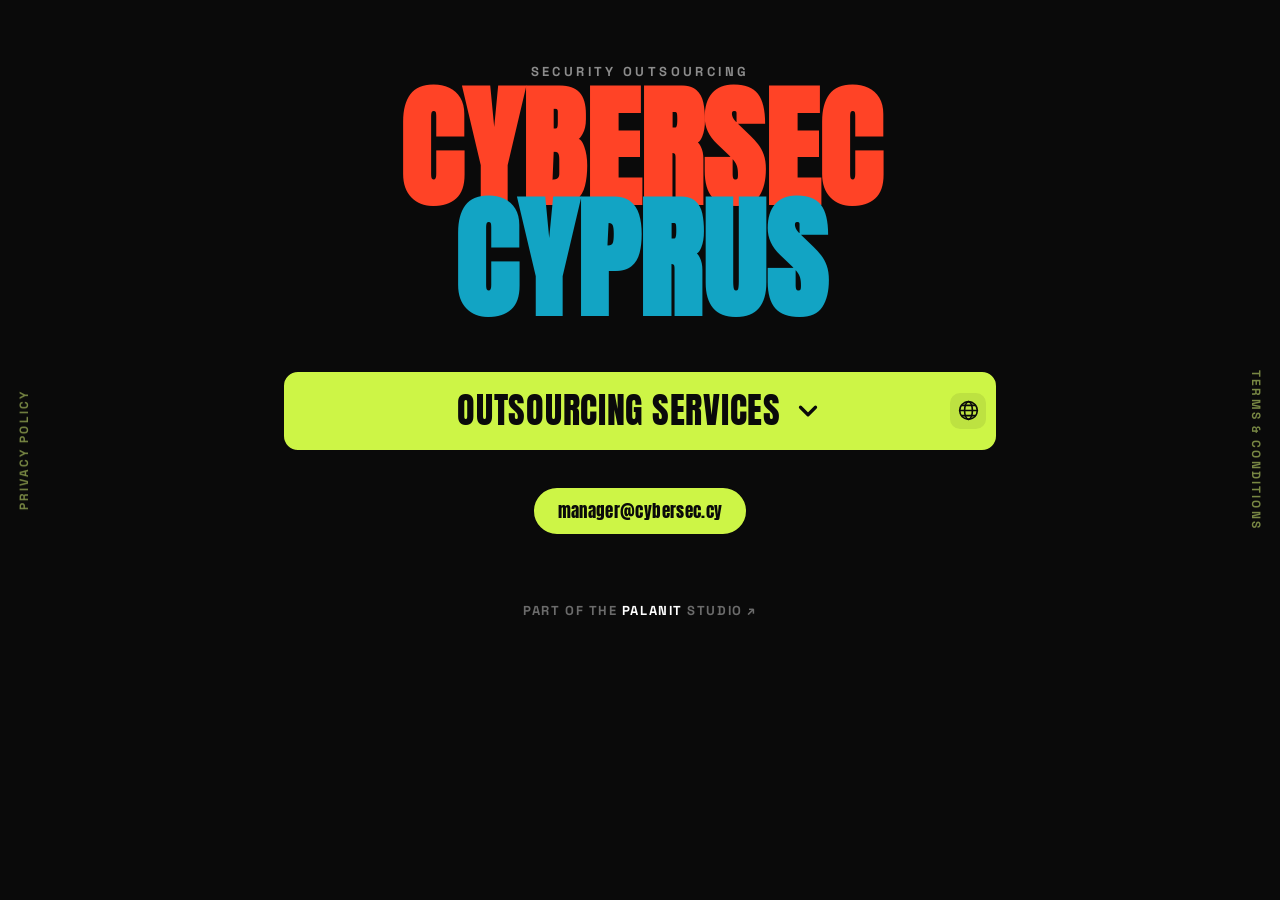
==== index.html @ 469c0632 "CYBERSEC CYPRUS — initial site EN default + 6-language switcher (EN/EL/RU/UK/KK/DE), services & Cypr" ====
<!DOCTYPE html>
<html lang="en">
<head>
  <meta charset="UTF-8" />
  <meta name="viewport" content="width=device-width, initial-scale=1.0" />
  <title>CYBERSEC CYPRUS — Security &amp; IT Outsourcing</title>
  <meta name="description" content="CYBERSEC CYPRUS — security and IT outsourcing for small and medium businesses in Cyprus: MDM (Jamf), Google Workspace, EDR, SIEM Wazuh, perimeter and web audits, security policies, phishing simulations and training." />

  <link rel="canonical" href="https://cybersec.cy/" />
  <meta name="robots" content="index, follow, max-image-preview:large, max-snippet:-1, max-video-preview:-1" />
  <meta name="author" content="CYBERSEC CYPRUS" />

  <!-- Open Graph -->
  <meta property="og:site_name" content="CYBERSEC CYPRUS" />
  <meta property="og:title" content="CYBERSEC CYPRUS — Security &amp; IT Outsourcing" />
  <meta property="og:description" content="Security and IT outsourcing for small and medium businesses in Cyprus. Implementation, audits, policies, training." />
  <meta property="og:type" content="website" />
  <meta property="og:url" content="https://cybersec.cy/" />
  <meta property="og:locale" content="en" />

  <!-- Icons -->
  <link rel="icon" href="/favicon.svg" type="image/svg+xml" />
  <link rel="apple-touch-icon" href="/favicon.svg" />
  <meta name="theme-color" content="#0a0a0a" />

  <link rel="preconnect" href="https://fonts.googleapis.com" />
  <link rel="preconnect" href="https://fonts.gstatic.com" crossorigin />
  <link href="https://fonts.googleapis.com/css2?family=Anton&family=Space+Grotesk:wght@400;500;700&display=swap" rel="stylesheet" />
  <link rel="stylesheet" href="styles.css" />

  <!-- Structured data -->
  <script type="application/ld+json">
  {
    "@context": "https://schema.org",
    "@type": "ProfessionalService",
    "name": "CYBERSEC CYPRUS",
    "url": "https://cybersec.cy/",
    "image": "https://cybersec.cy/favicon.svg",
    "description": "Security and IT outsourcing for small and medium businesses in Cyprus.",
    "areaServed": "CY",
    "email": "manager@cybersec.cy",
    "priceRange": "€€"
  }
  </script>
</head>

<body class="home">

  <!-- side links -->
  <a class="side side--left" href="/privacy.html" data-i18n="privacy">Privacy Policy</a>
  <a class="side side--right" href="/terms.html" data-i18n="terms">Terms &amp; Conditions</a>

  <main class="stage">

    <!-- title -->
    <p class="eyebrow" data-i18n="eyebrow">SECURITY OUTSOURCING</p>
    <h1 class="title">
      <span class="title__pop">CYBERSEC</span>
      <span class="title__sea">CYPRUS</span>
    </h1>

    <!-- services dropdown -->
    <section class="services" aria-label="Outsourcing services">
      <div class="field-wrap">
        <button class="field" id="fieldToggle" aria-expanded="false" aria-controls="servicesPanel">
          <span class="field__label" data-i18n="fieldLabel">Outsourcing services</span>
          <svg class="field__chev" width="30" height="30" viewBox="0 0 24 24" fill="none" stroke="currentColor" stroke-width="2.6" stroke-linecap="round" stroke-linejoin="round"><path d="M6 9l6 6 6-6"/></svg>
        </button>

        <!-- language switcher -->
        <div class="lang" id="lang">
          <button class="lang__btn" id="langBtn" type="button" aria-haspopup="true" aria-expanded="false" aria-label="Change language">
            <svg viewBox="0 0 24 24" fill="none" stroke="currentColor" stroke-width="1.7" stroke-linecap="round" stroke-linejoin="round">
              <circle cx="12" cy="12" r="9.2"/>
              <ellipse cx="12" cy="12" rx="4.1" ry="9.2"/>
              <line x1="2.8" y1="12" x2="21.2" y2="12"/>
              <line x1="4.6" y1="6.7" x2="19.4" y2="6.7"/>
              <line x1="4.6" y1="17.3" x2="19.4" y2="17.3"/>
            </svg>
          </button>
          <ul class="lang__menu" id="langMenu" role="menu" aria-label="Language">
            <li role="none"><button role="menuitemradio" type="button" data-lang="en" aria-checked="true">English</button></li>
            <li role="none"><button role="menuitemradio" type="button" data-lang="el" aria-checked="false">Ελληνικά</button></li>
            <li role="none"><button role="menuitemradio" type="button" data-lang="ru" aria-checked="false">Русский</button></li>
            <li role="none"><button role="menuitemradio" type="button" data-lang="uk" aria-checked="false">Українська</button></li>
            <li role="none"><button role="menuitemradio" type="button" data-lang="kk" aria-checked="false">Қазақша</button></li>
            <li role="none"><button role="menuitemradio" type="button" data-lang="de" aria-checked="false">Deutsch</button></li>
          </ul>
        </div>
      </div>

      <div class="panel" id="servicesPanel">
        <div class="panel__inner">
          <ul class="list" id="serviceList"><!-- items injected by script.js --></ul>
          <p class="disclaimer" data-i18n="disclaimer">Prices are indicative and depend on the scope of work, the number of devices and the state of your infrastructure. A precise quote will be prepared after a consultation with our manager.</p>
        </div>
      </div>
    </section>

    <!-- email CTA -->
    <a class="email" href="mailto:manager@cybersec.cy">manager@cybersec.cy</a>

    <!-- footer -->
    <footer class="foot">
      <a id="footLink" href="https://palanit.com" target="_blank" rel="noopener">Part of the <strong>PALANIT</strong> studio ↗</a>
    </footer>

  </main>

  <script src="i18n.js"></script>
  <script src="script.js"></script>
</body>
</html>
---- styles.css ----
/* ===================================================================
   CYBERSEC CYPRUS — security outsourcing
   Static site · no build step · plain CSS
   Shares the PALANIT design language (Anton + Space Grotesk, pop/lime).
   =================================================================== */

:root {
  --ink:   #0a0a0a;
  --paper: #ffffff;
  --lime:  #cdf546;   /* the green field */
  --pop:   #ff4326;   /* CYBERSEC orange */
  --sea:   #12a4c4;   /* Mediterranean blue */
  --muted: #6b6b6b;
}

* { margin: 0; padding: 0; box-sizing: border-box; }

html { scroll-behavior: smooth; }

body {
  font-family: "Space Grotesk", system-ui, sans-serif;
  background: var(--paper);
  color: var(--ink);
  -webkit-font-smoothing: antialiased;
  min-height: 100dvh;
  overflow-x: hidden;
}

::selection { background: var(--lime); color: var(--ink); }
a { color: inherit; text-decoration: none; }

/* ---------- HOME: DARK BACKGROUND ---------- */
body.home { background: var(--ink); color: var(--paper); }

.home .eyebrow { color: #8c8c8c; }

/* lime pills read fine on black; lift them with a light drop-shadow */
.home .field:hover,
.home .email:hover { box-shadow: 6px 6px 0 rgba(255,255,255,.16); }

/* services list flipped to light-on-dark */
.home .svc { border-top-color: rgba(255,255,255,.14); }
.home .svc__head { color: var(--paper); }
.home .svc__num { color: rgba(255,255,255,.42); }
.home .svc__desc { color: #cfcfcf; }
.home .svc__price { color: var(--paper); }
.home .disclaimer { color: #9a9a9a; border-top-color: rgba(255,255,255,.14); }

/* side links + footer accents that were dark */
.home .side:hover { color: var(--paper); }
.home .foot a strong { color: var(--paper); }
.home .foot a:hover,
.home .foot a:hover strong { color: var(--pop); }

/* ---------- SIDE LINKS (faint, vertical) ---------- */
.side {
  position: fixed; top: 50%; z-index: 20;
  writing-mode: vertical-rl;
  font-size: 12px; font-weight: 700; text-transform: uppercase; letter-spacing: .18em;
  color: var(--lime);
  opacity: .55; filter: saturate(.7);
  transition: opacity .25s ease, filter .25s ease, color .25s ease;
  padding: 6px;
}
.side:hover { opacity: 1; filter: none; color: var(--ink); }
.side--left  { left: 10px;  transform: translateY(-50%) rotate(180deg); }
.side--right { right: 10px; transform: translateY(-50%); }
@media (max-width: 820px) { .side { display: none; } }

/* ---------- STAGE ---------- */
.stage {
  max-width: 760px; margin: 0 auto;
  padding: clamp(40px, 7vh, 88px) 22px 56px;
  display: flex; flex-direction: column; align-items: center;
  text-align: center;
}

/* ---------- TITLE ---------- */
.eyebrow {
  font-size: 13px; font-weight: 700; letter-spacing: .26em;
  text-transform: uppercase; color: var(--muted);
  margin-bottom: 14px;
}
.title {
  font-family: "Anton", sans-serif; text-transform: uppercase;
  line-height: .84; letter-spacing: .01em;
  display: flex; flex-direction: column;
}
.title__pop { color: var(--pop); font-size: clamp(54px, 14vw, 132px); }
.title__sea { color: var(--sea); font-size: clamp(54px, 14vw, 132px); }

/* ---------- SERVICES FIELD ---------- */
.services { width: 100%; margin-top: clamp(32px, 6vh, 60px); }

.field-wrap { position: relative; width: 100%; }

.field {
  width: 100%;
  display: flex; align-items: center; justify-content: center; gap: 12px;
  background: var(--lime); color: var(--ink);
  border: 2px solid var(--ink); border-radius: 16px;
  padding: 20px 56px; cursor: pointer;
  font-family: "Anton", sans-serif; text-transform: uppercase;
  transition: transform .2s ease, box-shadow .2s ease;
}
.field:hover { transform: translateY(-2px); box-shadow: 6px 6px 0 var(--ink); }
.field__label {
  font-size: clamp(20px, 4.6vw, 36px); letter-spacing: .02em; line-height: 1.05;
}
.field__chev {
  flex-shrink: 0;
  transition: transform .35s cubic-bezier(.22,1,.36,1);
}
.field[aria-expanded="true"] .field__chev { transform: rotate(180deg); }

/* ---------- LANGUAGE SWITCHER (globe) ---------- */
.lang { position: absolute; top: 50%; right: 12px; transform: translateY(-50%); z-index: 60; }
.lang__btn {
  display: grid; place-items: center; width: 36px; height: 36px;
  border: none; border-radius: 10px; cursor: pointer;
  background: rgba(10,10,10,.08); color: var(--ink);
  transition: background .2s ease, transform .5s cubic-bezier(.22,1,.36,1);
}
.lang__btn:hover { background: rgba(10,10,10,.18); }
.lang.open .lang__btn { transform: rotate(180deg); background: rgba(10,10,10,.18); }
.lang__btn svg { width: 23px; height: 23px; }

.lang__menu {
  position: absolute; right: 0; top: calc(100% + 10px);
  min-width: 176px; list-style: none; margin: 0; padding: 6px;
  background: #161616; border: 1.5px solid rgba(255,255,255,.14); border-radius: 14px;
  box-shadow: 0 16px 36px rgba(0,0,0,.55);
  opacity: 0; visibility: hidden; transform: translateY(-8px) scale(.97);
  transform-origin: top right;
  transition: opacity .22s ease, transform .24s cubic-bezier(.22,1,.36,1), visibility .24s;
}
.lang.open .lang__menu { opacity: 1; visibility: visible; transform: none; }
.lang__menu li { margin: 0; }
.lang__menu button {
  width: 100%; display: flex; align-items: center; gap: 10px;
  background: none; border: none; cursor: pointer;
  font-family: "Space Grotesk", sans-serif; font-size: 14px; font-weight: 600;
  color: #e8e8e8; text-align: left; padding: 9px 12px; border-radius: 9px;
  transition: background .15s ease, color .15s ease;
}
.lang__menu button:hover { background: rgba(255,255,255,.08); color: #fff; }
.lang__menu button[aria-checked="true"] { color: var(--lime); }
.lang__menu button[aria-checked="true"]::after { content: "✓"; margin-left: auto; font-weight: 700; }
@media (max-width: 420px) { .field { padding: 18px 50px; } .lang { right: 9px; } }

/* ---------- MASTER PANEL (level 1) ---------- */
.panel {
  display: grid; grid-template-rows: 0fr;
  transition: grid-template-rows .42s cubic-bezier(.22,1,.36,1);
}
.panel.open { grid-template-rows: 1fr; }
.panel__inner { overflow: hidden; }

.list { list-style: none; margin-top: 14px; }

/* ---------- SERVICE ROW (level 2) ---------- */
.svc { border-top: 1.5px solid rgba(10,10,10,.12); }
.svc:first-child { border-top: none; }

.svc__head {
  width: 100%; display: flex; align-items: center; gap: 16px;
  background: none; border: none; cursor: pointer;
  padding: 18px 6px; text-align: left;
  color: var(--ink); transition: color .2s ease;
}
.svc__head:hover { color: var(--pop); }
.svc__num {
  font-family: "Anton", sans-serif; font-size: 14px;
  color: rgba(10,10,10,.4); min-width: 26px;
}
.svc__name {
  flex: 1; font-size: clamp(15px, 2.6vw, 19px); font-weight: 700; line-height: 1.3;
}
.svc__chev {
  flex-shrink: 0; color: var(--sea);
  transition: transform .3s cubic-bezier(.22,1,.36,1);
}
.svc.open .svc__chev { transform: rotate(90deg); }
.svc.open .svc__name { color: var(--pop); }

.svc__detail {
  display: grid; grid-template-rows: 0fr;
  transition: grid-template-rows .35s cubic-bezier(.22,1,.36,1);
}
.svc.open .svc__detail { grid-template-rows: 1fr; }
.svc__detailInner { overflow: hidden; }

.svc__body {
  padding: 0 6px 22px 48px;
  display: flex; flex-wrap: wrap; align-items: baseline; gap: 10px 14px;
  text-align: left;
}
.svc__desc { color: #2a2a2a; font-weight: 500; font-size: 15px; line-height: 1.55; flex: 1 1 300px; }
.svc__bar { color: var(--lime); font-weight: 700; align-self: stretch; }
.svc__price {
  font-family: "Anton", sans-serif; color: var(--ink);
  font-size: 20px; white-space: nowrap; letter-spacing: .01em;
}

.disclaimer {
  margin-top: 18px; padding: 14px 6px 4px;
  font-size: 13px; line-height: 1.55; color: var(--muted);
  border-top: 1.5px solid rgba(10,10,10,.12); text-align: left;
}

/* ---------- EMAIL CTA ---------- */
.email {
  display: inline-block; margin-top: clamp(22px, 4vh, 34px);
  background: var(--lime); color: var(--ink);
  border: 2px solid var(--ink); border-radius: 999px;
  font-family: "Anton", sans-serif; text-transform: lowercase; letter-spacing: .02em;
  font-size: clamp(15px, 2.2vw, 17px); padding: 10px 24px;
  transition: transform .2s ease, box-shadow .2s ease, background .2s ease;
}
.email:hover { transform: translateY(-2px); box-shadow: 6px 6px 0 var(--ink); background: var(--pop); color: var(--paper); }

/* ---------- FOOTER ---------- */
.foot { margin-top: clamp(36px, 7vh, 64px); }
.foot a {
  font-size: 13px; font-weight: 700; text-transform: uppercase; letter-spacing: .12em;
  color: var(--muted); transition: color .2s ease;
}
.foot a strong { color: var(--ink); }
.foot a:hover { color: var(--pop); }
.foot a:hover strong { color: var(--pop); }

/* ---------- LEGAL / DOC PAGES ---------- */
.doc { max-width: 760px; margin: 0 auto; padding: clamp(40px, 7vh, 80px) 22px 80px; }
.doc__back {
  display: inline-block; margin-bottom: 28px;
  font-size: 13px; font-weight: 700; text-transform: uppercase; letter-spacing: .12em;
  color: var(--muted); transition: color .2s ease;
}
.doc__back:hover { color: var(--pop); }
.doc h1 {
  font-family: "Anton", sans-serif; text-transform: uppercase;
  font-size: clamp(34px, 8vw, 64px); line-height: .92; color: var(--ink);
}
.doc h1 .accent { color: var(--pop); }
.doc__meta { margin: 14px 0 36px; font-size: 13px; color: var(--muted); font-weight: 700; text-transform: uppercase; letter-spacing: .08em; }
.doc h2 {
  font-family: "Anton", sans-serif; text-transform: uppercase;
  font-size: clamp(20px, 4vw, 28px); margin: 38px 0 12px; color: var(--ink);
}
.doc p, .doc li { font-size: 16px; line-height: 1.7; color: #2a2a2a; font-weight: 400; }
.doc p { margin: 0 0 14px; }
.doc ul { margin: 0 0 14px 22px; }
.doc li { margin-bottom: 6px; }
.doc a.inline { color: var(--sea); font-weight: 700; }
.doc a.inline:hover { color: var(--pop); }
.doc__rule { border: none; border-top: 2px solid var(--ink); margin: 44px 0 24px; }
.doc__foot { font-size: 13px; color: var(--muted); }
.doc__foot a { color: var(--ink); font-weight: 700; }
.doc__foot a:hover { color: var(--pop); }

/* ---------- REDUCED MOTION ---------- */
@media (prefers-reduced-motion: reduce) {
  html { scroll-behavior: auto; }
  * { transition: none !important; }
}
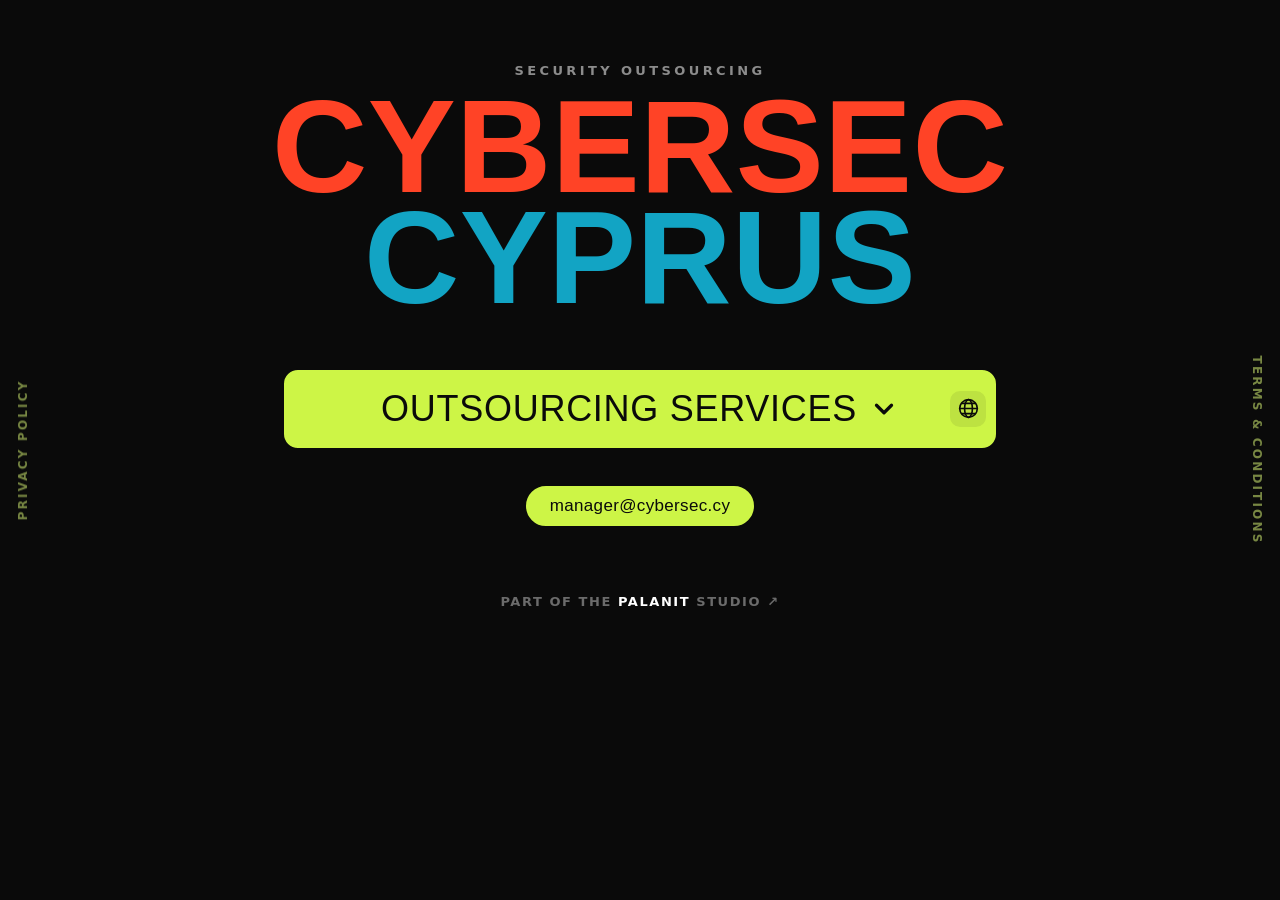
==== commit 8e76f2d7: "Add Quenya (Ancient Elvish) easter-egg + security hardening - 7th language 'Quenya' (small-font menu" ====
--- a/index.html
+++ b/index.html
@@ -3,6 +3,8 @@
 <head>
   <meta charset="UTF-8" />
   <meta name="viewport" content="width=device-width, initial-scale=1.0" />
+  <meta http-equiv="Content-Security-Policy" content="default-src 'self'; script-src 'self'; style-src 'self' 'unsafe-inline' https://fonts.googleapis.com; font-src https://fonts.gstatic.com; img-src 'self' data:; connect-src 'self'; base-uri 'self'; form-action 'self'; frame-ancestors 'none'; object-src 'none'" />
+  <meta name="referrer" content="strict-origin-when-cross-origin" />
   <title>CYBERSEC CYPRUS — Security &amp; IT Outsourcing</title>
   <meta name="description" content="CYBERSEC CYPRUS — security and IT outsourcing for small and medium businesses in Cyprus: MDM (Jamf), Google Workspace, EDR, SIEM Wazuh, perimeter and web audits, security policies, phishing simulations and training." />
 
@@ -55,7 +57,7 @@
     <!-- title -->
     <p class="eyebrow" data-i18n="eyebrow">SECURITY OUTSOURCING</p>
     <h1 class="title">
-      <span class="title__pop">CYBERSEC</span>
+      <span class="title__pop">CYBER<span class="title__sec">SEC</span></span>
       <span class="title__sea">CYPRUS</span>
     </h1>
 
@@ -85,6 +87,7 @@
             <li role="none"><button role="menuitemradio" type="button" data-lang="uk" aria-checked="false">Українська</button></li>
             <li role="none"><button role="menuitemradio" type="button" data-lang="kk" aria-checked="false">Қазақша</button></li>
             <li role="none"><button role="menuitemradio" type="button" data-lang="de" aria-checked="false">Deutsch</button></li>
+            <li role="none"><button class="lang--elv" role="menuitemradio" type="button" data-lang="elv" aria-checked="false">Quenya</button></li>
           </ul>
         </div>
       </div>
@@ -108,6 +111,7 @@
   </main>
 
   <script src="i18n.js"></script>
+  <script src="effects.js"></script>
   <script src="script.js"></script>
 </body>
 </html>
--- a/styles.css
+++ b/styles.css
@@ -69,6 +69,7 @@
 
 /* ---------- STAGE ---------- */
 .stage {
+  position: relative; z-index: 1;
   max-width: 760px; margin: 0 auto;
   padding: clamp(40px, 7vh, 88px) 22px 56px;
   display: flex; flex-direction: column; align-items: center;
@@ -88,6 +89,19 @@
 }
 .title__pop { color: var(--pop); font-size: clamp(54px, 14vw, 132px); }
 .title__sea { color: var(--sea); font-size: clamp(54px, 14vw, 132px); }
+.title__sec { color: inherit; }
+
+/* Elvish mode: "SEC" blinks like a car turn-signal (amber, smooth fade) */
+@keyframes turn-signal {
+  0%, 40%  { opacity: 1; }
+  50%, 90% { opacity: .1; }
+  100%     { opacity: 1; }
+}
+body.lang-elv .title__sec {
+  color: #ffb300;
+  text-shadow: 0 0 22px rgba(255,179,0,.85), 0 0 6px rgba(255,179,0,.95);
+  animation: turn-signal .95s cubic-bezier(.45,.05,.4,1) infinite;
+}
 
 /* ---------- SERVICES FIELD ---------- */
 .services { width: 100%; margin-top: clamp(32px, 6vh, 60px); }
@@ -146,7 +160,28 @@
 .lang__menu button:hover { background: rgba(255,255,255,.08); color: #fff; }
 .lang__menu button[aria-checked="true"] { color: var(--lime); }
 .lang__menu button[aria-checked="true"]::after { content: "✓"; margin-left: auto; font-weight: 700; }
+/* the hidden ancient tongue — small, faint, set apart */
+.lang__menu li:last-child { margin-top: 4px; border-top: 1px solid rgba(255,255,255,.08); padding-top: 2px; }
+.lang__menu button.lang--elv {
+  font-size: 11px; letter-spacing: .16em; font-style: italic; text-transform: uppercase;
+  color: #93b7c9;
+}
+.lang__menu button.lang--elv::before { content: "✦ "; font-style: normal; color: #cdf546; }
+.lang__menu button.lang--elv[aria-checked="true"] { color: var(--lime); }
 @media (max-width: 420px) { .field { padding: 18px 50px; } .lang { right: 9px; } }
+
+/* ---------- ELVISH EASTER EGG: lightning + breakable button ---------- */
+.lightning {
+  position: fixed; inset: 0; width: 100%; height: 100%;
+  pointer-events: none; z-index: 0; opacity: 0; transition: opacity .45s ease;
+}
+.lightning.on { opacity: 1; }
+
+.email-cracks {
+  position: absolute; inset: 0; width: 100%; height: 100%;
+  pointer-events: none; overflow: visible;
+}
+body.lang-elv .email { cursor: crosshair; }
 
 /* ---------- MASTER PANEL (level 1) ---------- */
 .panel {
@@ -262,4 +297,6 @@
 @media (prefers-reduced-motion: reduce) {
   html { scroll-behavior: auto; }
   * { transition: none !important; }
-}
+  .title__sec { animation: none !important; opacity: 1 !important; }
+  .lightning { display: none !important; }
+}
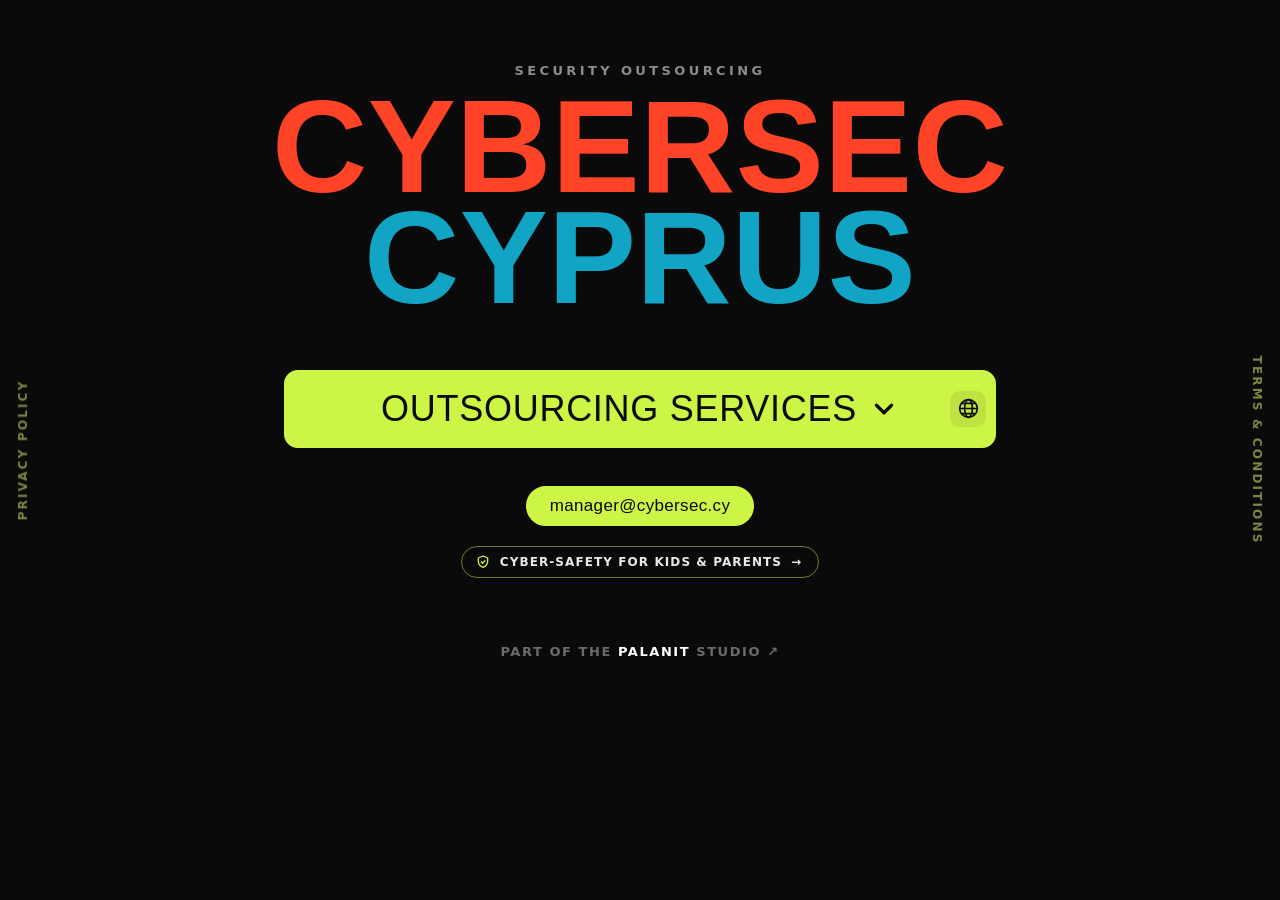
==== commit e9daa19e: "Add 'Cyber-Safe Families Cyprus' education hub (EN + EL) + thin entry button - new /academy.html: a " ====
--- a/index.html
+++ b/index.html
@@ -27,7 +27,7 @@
 
   <link rel="preconnect" href="https://fonts.googleapis.com" />
   <link rel="preconnect" href="https://fonts.gstatic.com" crossorigin />
-  <link href="https://fonts.googleapis.com/css2?family=Anton&family=Space+Grotesk:wght@400;500;700&display=swap" rel="stylesheet" />
+  <link href="https://fonts.googleapis.com/css2?family=Anton&family=Cookie&family=Space+Grotesk:wght@400;500;700&display=swap" rel="stylesheet" />
   <link rel="stylesheet" href="styles.css" />
 
   <!-- Structured data -->
@@ -103,6 +103,13 @@
     <!-- email CTA -->
     <a class="email" href="mailto:manager@cybersec.cy">manager@cybersec.cy</a>
 
+    <!-- thin secondary CTA: family cyber-safety academy -->
+    <a class="kids-btn" href="/academy.html">
+      <svg class="kids-btn__ico" viewBox="0 0 24 24" fill="none" stroke="currentColor" stroke-width="2" stroke-linecap="round" stroke-linejoin="round" aria-hidden="true"><path d="M12 3l7 3v5c0 4.5-3 7.5-7 9-4-1.5-7-4.5-7-9V6l7-3z"/><path d="M9.5 12l1.8 1.8L15 10"/></svg>
+      <span data-i18n="kidsBtn">Cyber-safety for kids &amp; parents</span>
+      <span class="kids-btn__arrow" aria-hidden="true">→</span>
+    </a>
+
     <!-- footer -->
     <footer class="foot">
       <a id="footLink" href="https://palanit.com" target="_blank" rel="noopener">Part of the <strong>PALANIT</strong> studio ↗</a>
--- a/styles.css
+++ b/styles.css
@@ -91,15 +91,29 @@
 .title__sea { color: var(--sea); font-size: clamp(54px, 14vw, 132px); }
 .title__sec { color: inherit; }
 
-/* Elvish mode: "SEC" blinks like a car turn-signal (amber, smooth fade) */
+/* Elvish mode: "SEC" blinks like a car turn-signal (amber, smooth).
+   Blink via COLOR + TEXT-SHADOW alpha, NOT element opacity — animating opacity
+   promotes the glyph to its own GPU layer and rasterises it to a texture that
+   resamples blurry on high-DPR phones. Paint-only animation stays crisp.
+   (Do NOT add translateZ / will-change / backface-visibility here — they force
+   the same texture layer and reintroduce the blur.) Glow blur tightens on mobile. */
 @keyframes turn-signal {
-  0%, 40%  { opacity: 1; }
-  50%, 90% { opacity: .1; }
-  100%     { opacity: 1; }
+  0%, 40% {
+    color: rgba(255, 179, 0, 1);
+    text-shadow: 0 0 clamp(7px, 1.6vw, 22px) rgba(255,179,0,.85), 0 0 5px rgba(255,179,0,.95);
+  }
+  50%, 90% {
+    color: rgba(255, 179, 0, .12);
+    text-shadow: 0 0 clamp(7px, 1.6vw, 22px) rgba(255,179,0,.10), 0 0 5px rgba(255,179,0,.12);
+  }
+  100% {
+    color: rgba(255, 179, 0, 1);
+    text-shadow: 0 0 clamp(7px, 1.6vw, 22px) rgba(255,179,0,.85), 0 0 5px rgba(255,179,0,.95);
+  }
 }
 body.lang-elv .title__sec {
   color: #ffb300;
-  text-shadow: 0 0 22px rgba(255,179,0,.85), 0 0 6px rgba(255,179,0,.95);
+  text-shadow: 0 0 clamp(7px, 1.6vw, 22px) rgba(255,179,0,.85), 0 0 5px rgba(255,179,0,.95);
   animation: turn-signal .95s cubic-bezier(.45,.05,.4,1) infinite;
 }
 
@@ -179,9 +193,31 @@
 
 .email-cracks {
   position: absolute; inset: 0; width: 100%; height: 100%;
-  pointer-events: none; overflow: visible;
+  pointer-events: none; overflow: hidden;
+  border-radius: 999px;
+  clip-path: inset(0 round 999px); /* keep cracks inside the pill shape */
 }
 body.lang-elv .email { cursor: crosshair; }
+
+/* "Buy Me a Coffee" button that replaces the shattered email button */
+.bmc-btn {
+  display: inline-flex; align-items: center; gap: 9px;
+  margin-top: clamp(22px, 4vh, 34px);
+  background: #FFDD00; color: #0a0a0a;
+  border: 2px solid #000000; border-radius: 12px;
+  padding: 9px 18px 7px;
+  font-family: "Cookie", "Space Grotesk", cursive; font-size: 26px; line-height: 1;
+  transition: transform .2s ease, box-shadow .2s ease;
+}
+.bmc-btn:hover { transform: translateY(-2px); box-shadow: 5px 5px 0 #000000; }
+.bmc-btn__cup { width: 22px; height: 24px; flex-shrink: 0; }
+.bmc-btn:hover .bmc-btn__cup { animation: bmc-wiggle .5s ease; }
+.bmc-btn__text { padding-bottom: 2px; }
+@keyframes bmc-wiggle {
+  0%, 100% { transform: rotate(0); }
+  25% { transform: rotate(-12deg); }
+  75% { transform: rotate(12deg); }
+}
 
 /* ---------- MASTER PANEL (level 1) ---------- */
 .panel {
@@ -253,6 +289,21 @@
   transition: transform .2s ease, box-shadow .2s ease, background .2s ease;
 }
 .email:hover { transform: translateY(-2px); box-shadow: 6px 6px 0 var(--ink); background: var(--pop); color: var(--paper); }
+
+/* ---------- THIN SECONDARY CTA (kids & parents academy) ---------- */
+.kids-btn {
+  display: inline-flex; align-items: center; gap: 9px;
+  margin-top: 18px; padding: 7px 16px 7px 13px;
+  border: 1.5px solid rgba(205,245,70,.5); border-radius: 999px;
+  background: transparent; color: #e9e9e9;
+  font-size: 12px; font-weight: 700; letter-spacing: .09em; text-transform: uppercase;
+  transition: background .2s ease, color .2s ease, border-color .2s ease, transform .2s ease;
+}
+.kids-btn:hover { background: var(--lime); color: var(--ink); border-color: var(--lime); transform: translateY(-1px); }
+.kids-btn__ico { width: 16px; height: 16px; color: var(--lime); flex-shrink: 0; transition: color .2s ease; }
+.kids-btn:hover .kids-btn__ico { color: var(--ink); }
+.kids-btn__arrow { transition: transform .2s ease; }
+.kids-btn:hover .kids-btn__arrow { transform: translateX(3px); }
 
 /* ---------- FOOTER ---------- */
 .foot { margin-top: clamp(36px, 7vh, 64px); }
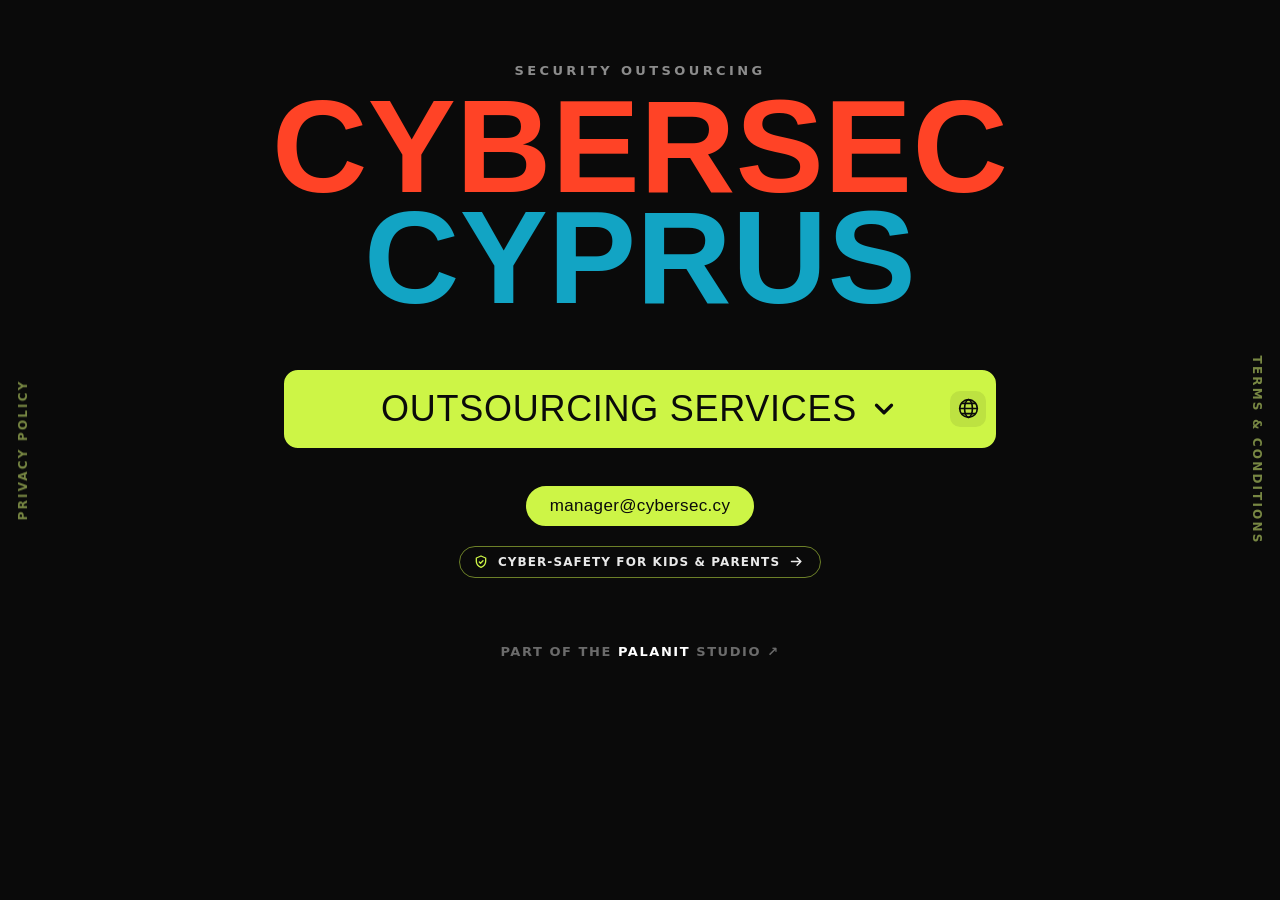
==== commit 88c24e6e: "Academy: credit 'CyberSec by Palanit' in intro; swap text arrows for SVG - intro (EN + EL) now says " ====
--- a/index.html
+++ b/index.html
@@ -107,7 +107,7 @@
     <a class="kids-btn" href="/academy.html">
       <svg class="kids-btn__ico" viewBox="0 0 24 24" fill="none" stroke="currentColor" stroke-width="2" stroke-linecap="round" stroke-linejoin="round" aria-hidden="true"><path d="M12 3l7 3v5c0 4.5-3 7.5-7 9-4-1.5-7-4.5-7-9V6l7-3z"/><path d="M9.5 12l1.8 1.8L15 10"/></svg>
       <span data-i18n="kidsBtn">Cyber-safety for kids &amp; parents</span>
-      <span class="kids-btn__arrow" aria-hidden="true">→</span>
+      <svg class="kids-btn__arrow" viewBox="0 0 24 24" fill="none" stroke="currentColor" stroke-width="2.4" stroke-linecap="round" stroke-linejoin="round" aria-hidden="true"><path d="M4 12h15M13 6l6 6-6 6"/></svg>
     </a>
 
     <!-- footer -->
--- a/styles.css
+++ b/styles.css
@@ -302,7 +302,7 @@
 .kids-btn:hover { background: var(--lime); color: var(--ink); border-color: var(--lime); transform: translateY(-1px); }
 .kids-btn__ico { width: 16px; height: 16px; color: var(--lime); flex-shrink: 0; transition: color .2s ease; }
 .kids-btn:hover .kids-btn__ico { color: var(--ink); }
-.kids-btn__arrow { transition: transform .2s ease; }
+.kids-btn__arrow { width: 15px; height: 15px; flex-shrink: 0; transition: transform .2s ease; }
 .kids-btn:hover .kids-btn__arrow { transform: translateX(3px); }
 
 /* ---------- FOOTER ---------- */
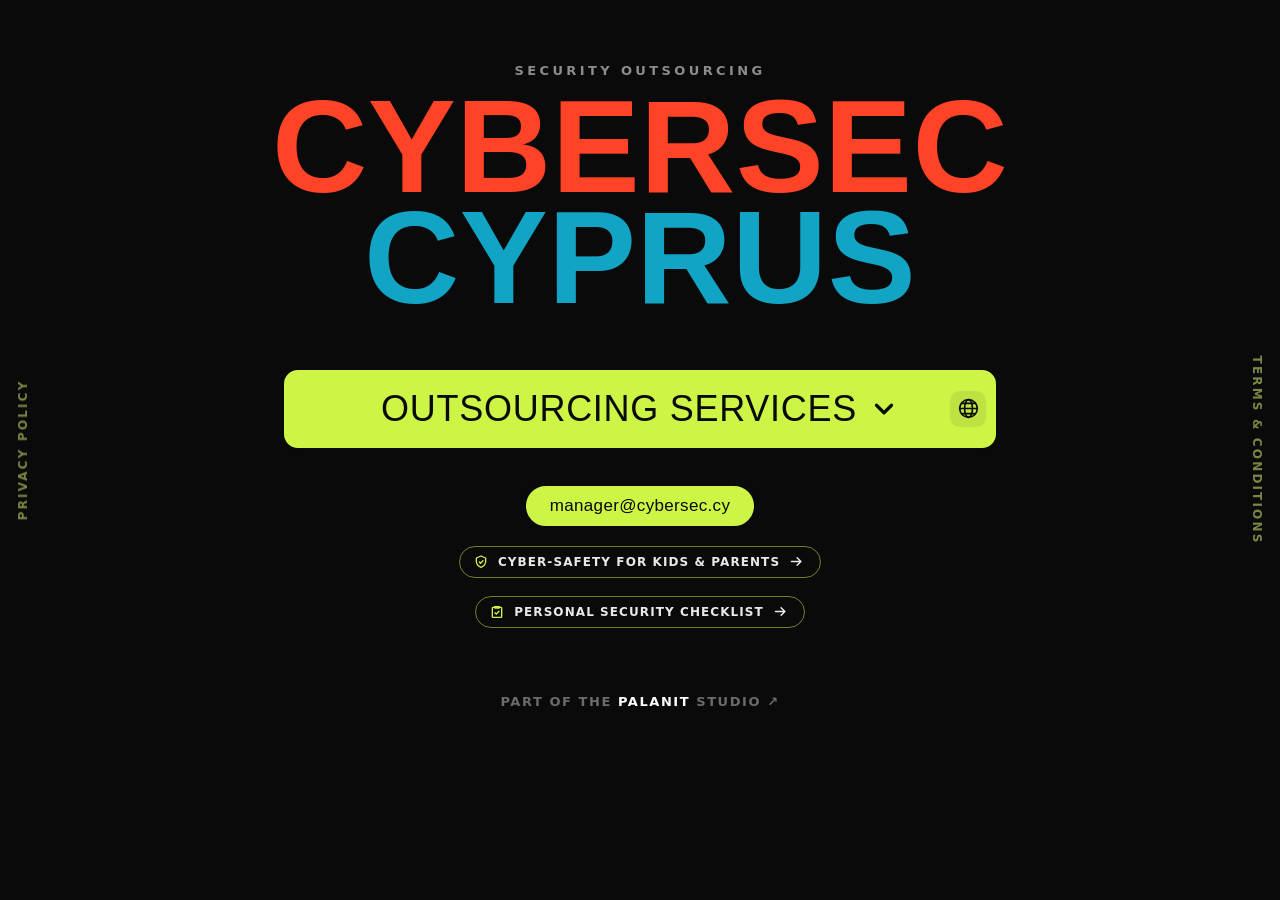
==== commit 43efdcb5: "Add Personal Security Checklist portal (client-side accounts + progress) - /checklist.html: a 259-ti" ====
--- a/index.html
+++ b/index.html
@@ -110,6 +110,13 @@
       <svg class="kids-btn__arrow" viewBox="0 0 24 24" fill="none" stroke="currentColor" stroke-width="2.4" stroke-linecap="round" stroke-linejoin="round" aria-hidden="true"><path d="M4 12h15M13 6l6 6-6 6"/></svg>
     </a>
 
+    <!-- thin secondary CTA: personal security checklist portal -->
+    <a class="kids-btn" href="/checklist.html">
+      <svg class="kids-btn__ico" viewBox="0 0 24 24" fill="none" stroke="currentColor" stroke-width="2" stroke-linecap="round" stroke-linejoin="round" aria-hidden="true"><path d="M8 5H6a1 1 0 0 0-1 1v13a1 1 0 0 0 1 1h12a1 1 0 0 0 1-1V6a1 1 0 0 0-1-1h-2"/><path d="M9 4h6a1 1 0 0 1 1 1 1 1 0 0 1-1 1H9a1 1 0 0 1-1-1 1 1 0 0 1 1-1z"/><path d="M9 13l2 2 4-4"/></svg>
+      <span data-i18n="checklistBtn">Personal security checklist</span>
+      <svg class="kids-btn__arrow" viewBox="0 0 24 24" fill="none" stroke="currentColor" stroke-width="2.4" stroke-linecap="round" stroke-linejoin="round" aria-hidden="true"><path d="M4 12h15M13 6l6 6-6 6"/></svg>
+    </a>
+
     <!-- footer -->
     <footer class="foot">
       <a id="footLink" href="https://palanit.com" target="_blank" rel="noopener">Part of the <strong>PALANIT</strong> studio ↗</a>
